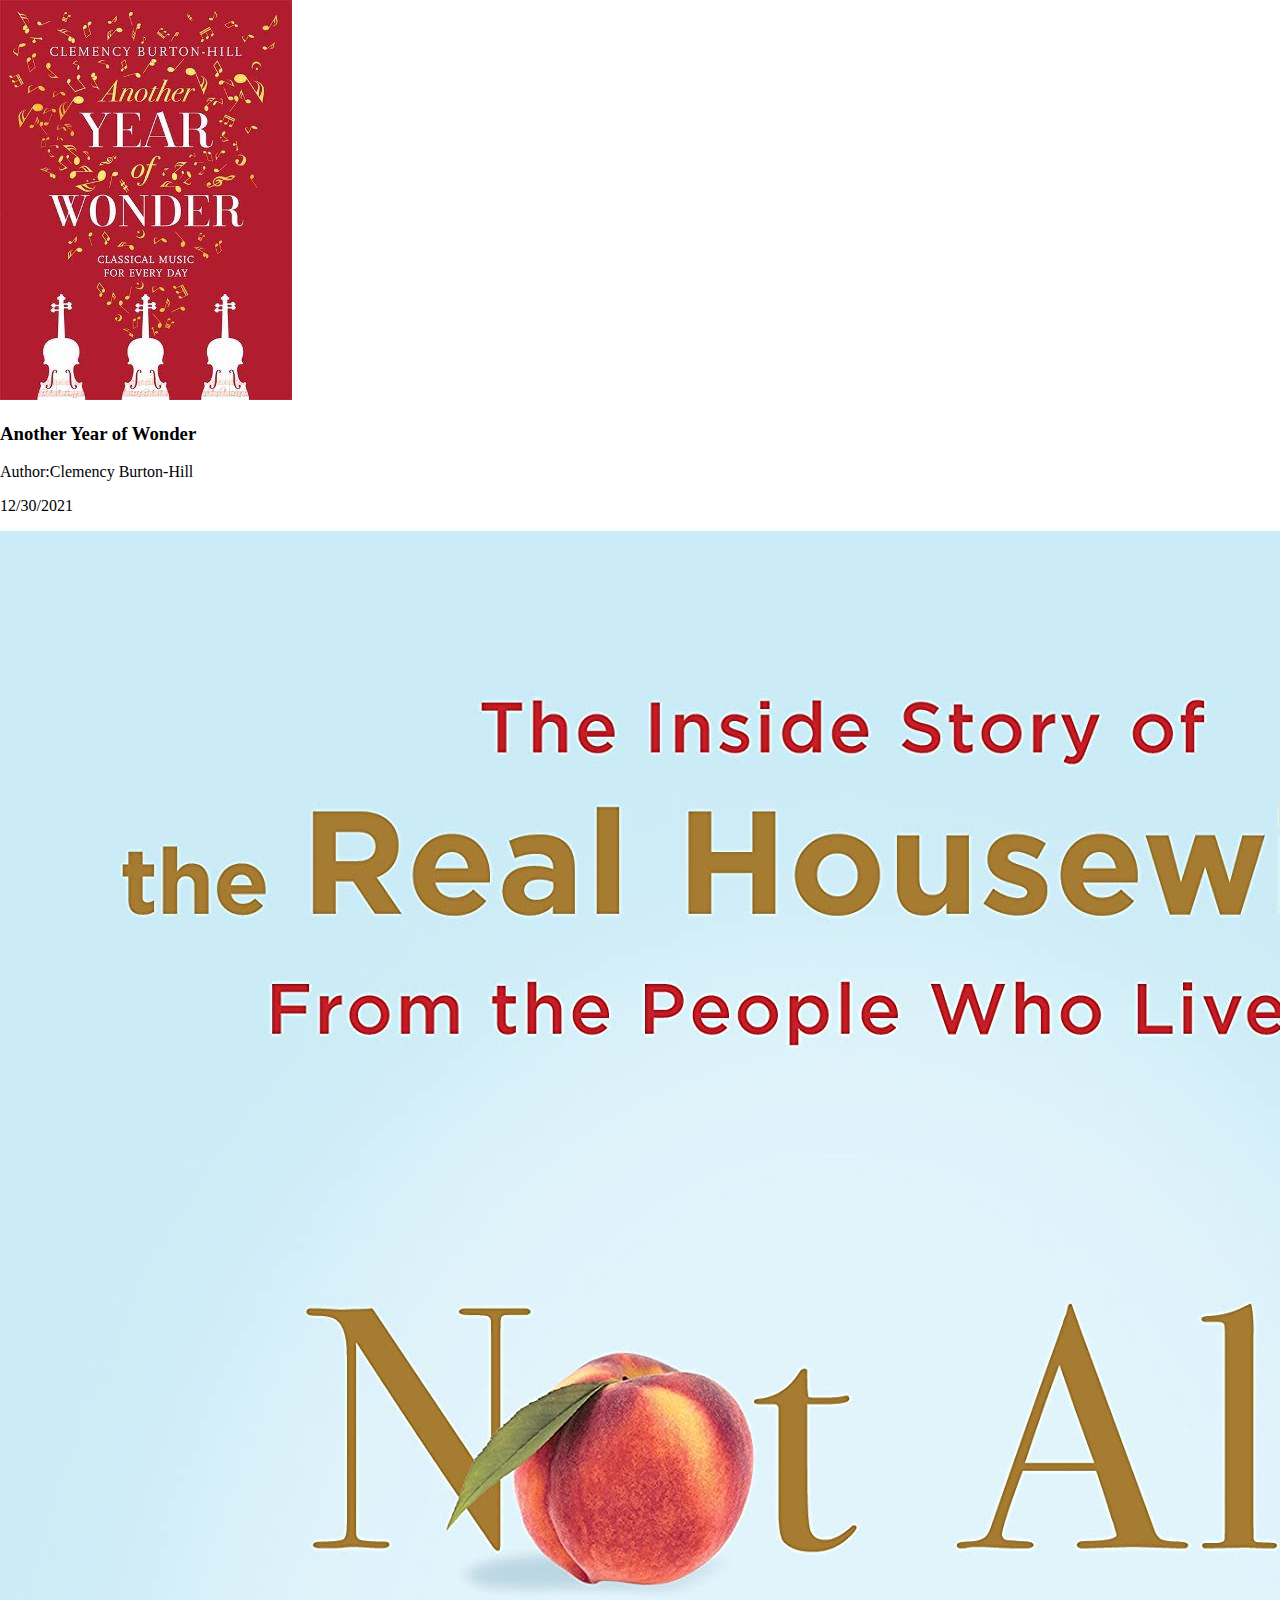
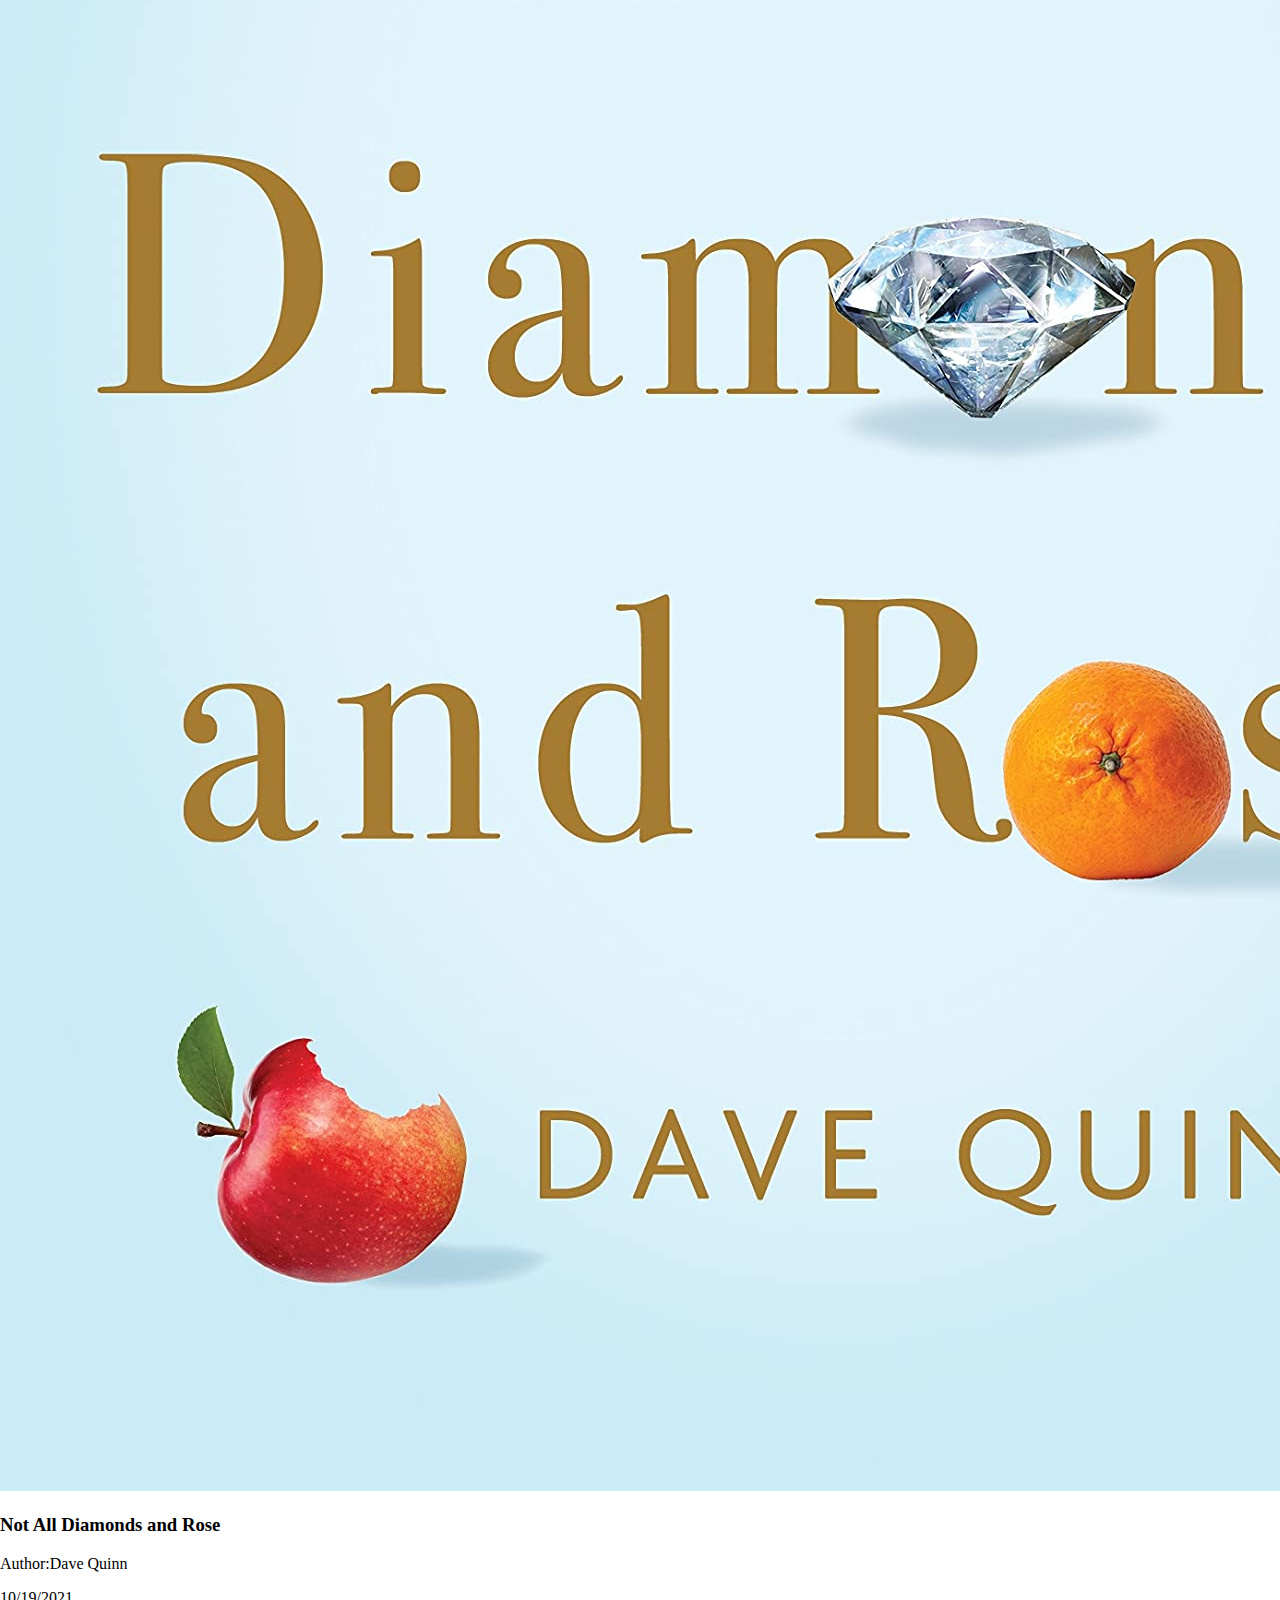
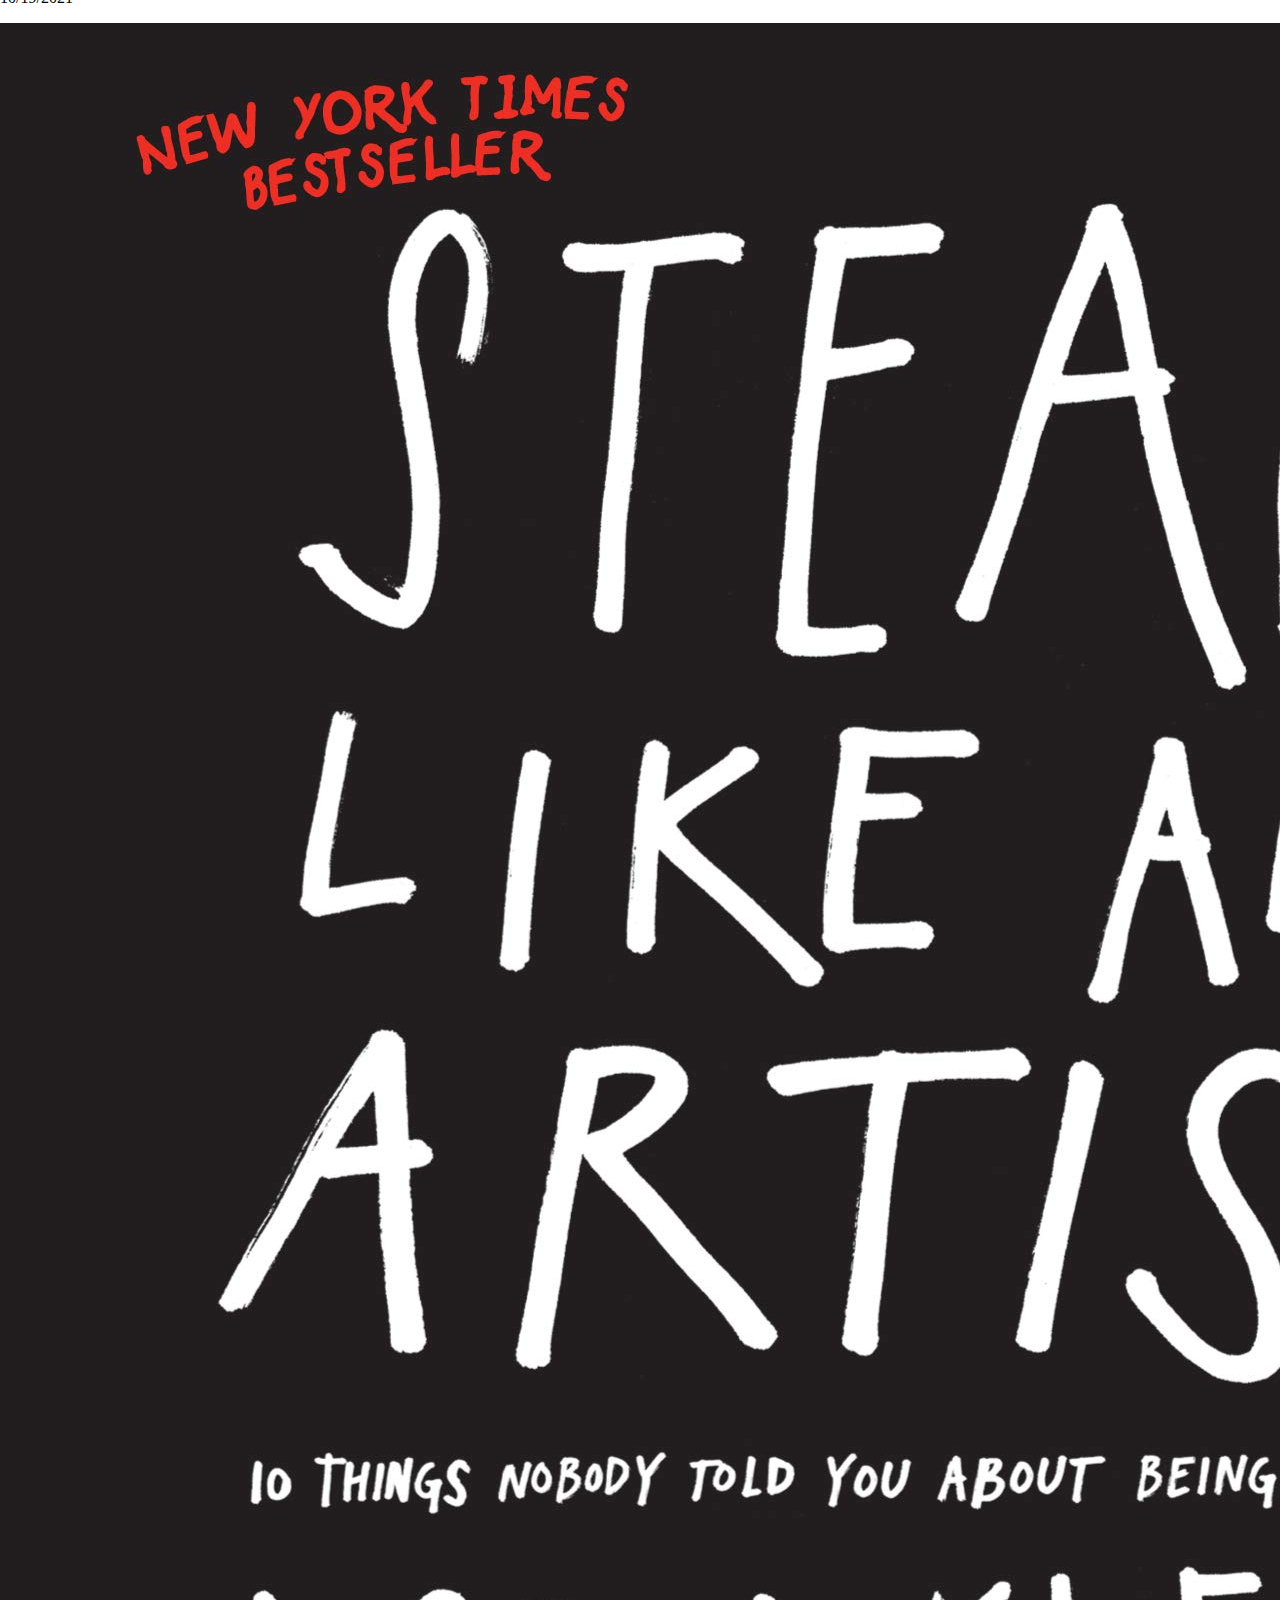
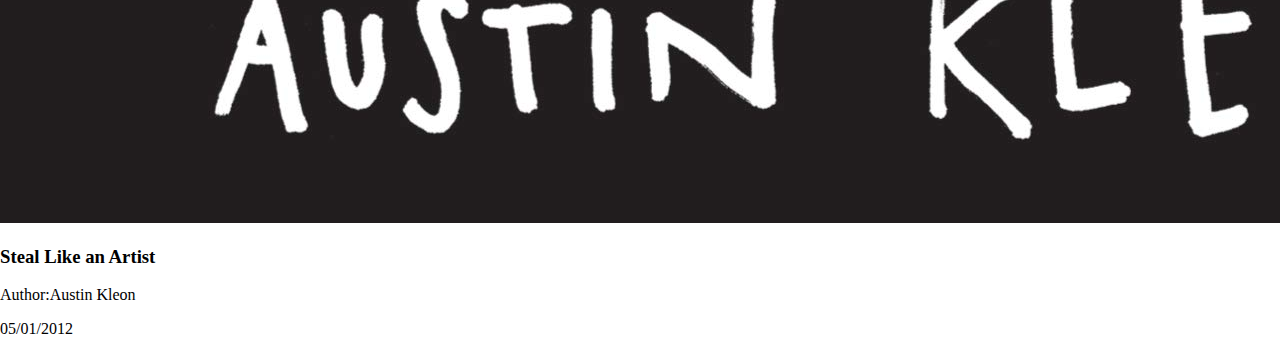
==== art&Photo.html @ 28f000ce "art html" ====
<!DOCTYPE html>
<html lang="en">
<head>
    <meta charset="UTF-8">
    <meta http-equiv="X-UA-Compatible" content="IE=edge">
    <meta name="viewport" content="width=device-width, initial-scale=1.0">
    <link rel="stylesheet" href="./assets/css/style.css" />
    <title>Art & Photography</title>
</head>

<body>
    
    <div class="book-item" itemscope itemtype="http://schema.org/Book">
        <div class="cover1-img">
            <img src="/assets/images/Another Year of Wonder.jpg" alt="Red BookCover with gold lettering" />
            <meta itemprop="isbn" content="97814722259370">
            <meta itemprop="name" content="Another Year of Wonder">
        </div>
        <div class="book1-info">
            <h3>Another Year of Wonder</h3>
            <p>Author:Clemency Burton-Hill</p>
            <p class="published" itemprop="datePublished">12/30/2021</p>
        </div>
    </div>

    <div class="book-item" itemscope itemtype="http://schema.org/Book">
        <div class="cover2-img">
            <img src="/assets/images/Not All Diamonds and Rose.jpg" alt="light blue bookCover with fruits in places of the letter o." />
            <meta itemprop="isbn" content="9781250765789">
            <meta itemprop="name" content="Not All Diamonds and Rose">
        </div>
        <div class="book2-info">
            <h3>Not All Diamonds and Rose</h3>
            <p>Author:Dave Quinn</p>
            <p class="published" itemprop="datePublished">10/19/2021</p>
        </div>
    </div>

    <div class="book-item" itemscope itemtype="http://schema.org/Book">
        <div class="cover3-img">
            <img src="/assets/images/Steal Like an Artist.jpg" alt="Black bookCover with white lettering" />
            <meta itemprop="isbn" content="9780761169253">
            <meta itemprop="name" content="Steal Like an Artist">
        </div>
        <div class="book3-info">
            <h3>Steal Like an Artist</h3>
            <p>Author:Austin Kleon</p>
            <p class="published" itemprop="datePublished">05/01/2012</p>
        </div>
    </div>
    
</body>
---- assets/css/style.css ----
:root {
    --primary: #fff;
    --secondary: #dbdbdb;
    --tertiary: #48c78e;
}

main {
    display: flex;
    flex-wrap: wrap;
    justify-content: flex-start;
}

.navbar {
    display: flex;
    justify-content: space-between;
    background: var(--secondary);
    padding: 10px;
}


body {
    margin: 0;
    padding: 0;
}

footer {
    text-align: center;
    padding-top: 50px;
}


.card {
    width: 400px;
    padding: 10px;
    margin-top: 50px;
    margin-left: 10px;
}

.genre-container {
    padding: 10px;
    margin-top: 50px;
    align-items: stretch;
}

.currently-reading {
    padding: 25px;
    margin: 20px;
}

.navbar-menu {
    padding-left: 20px;
}

.hide {
    display: none;
}
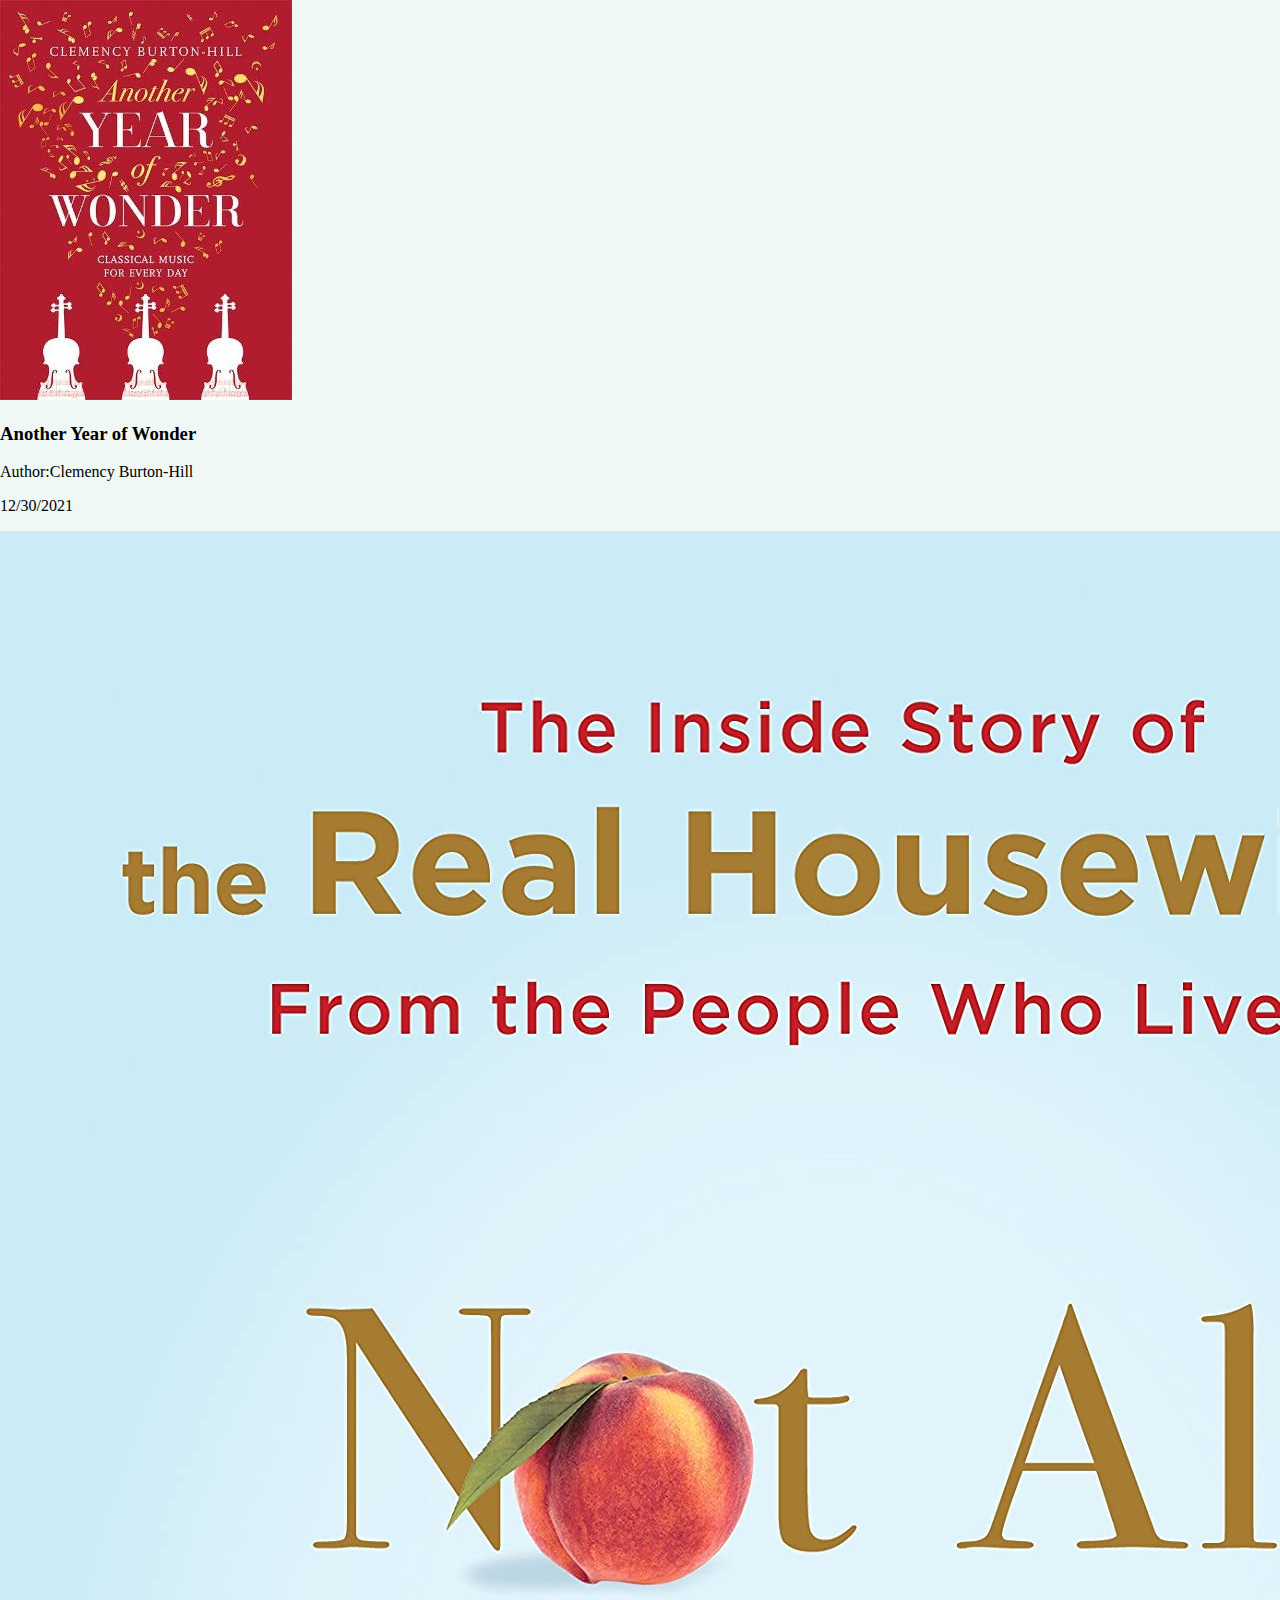
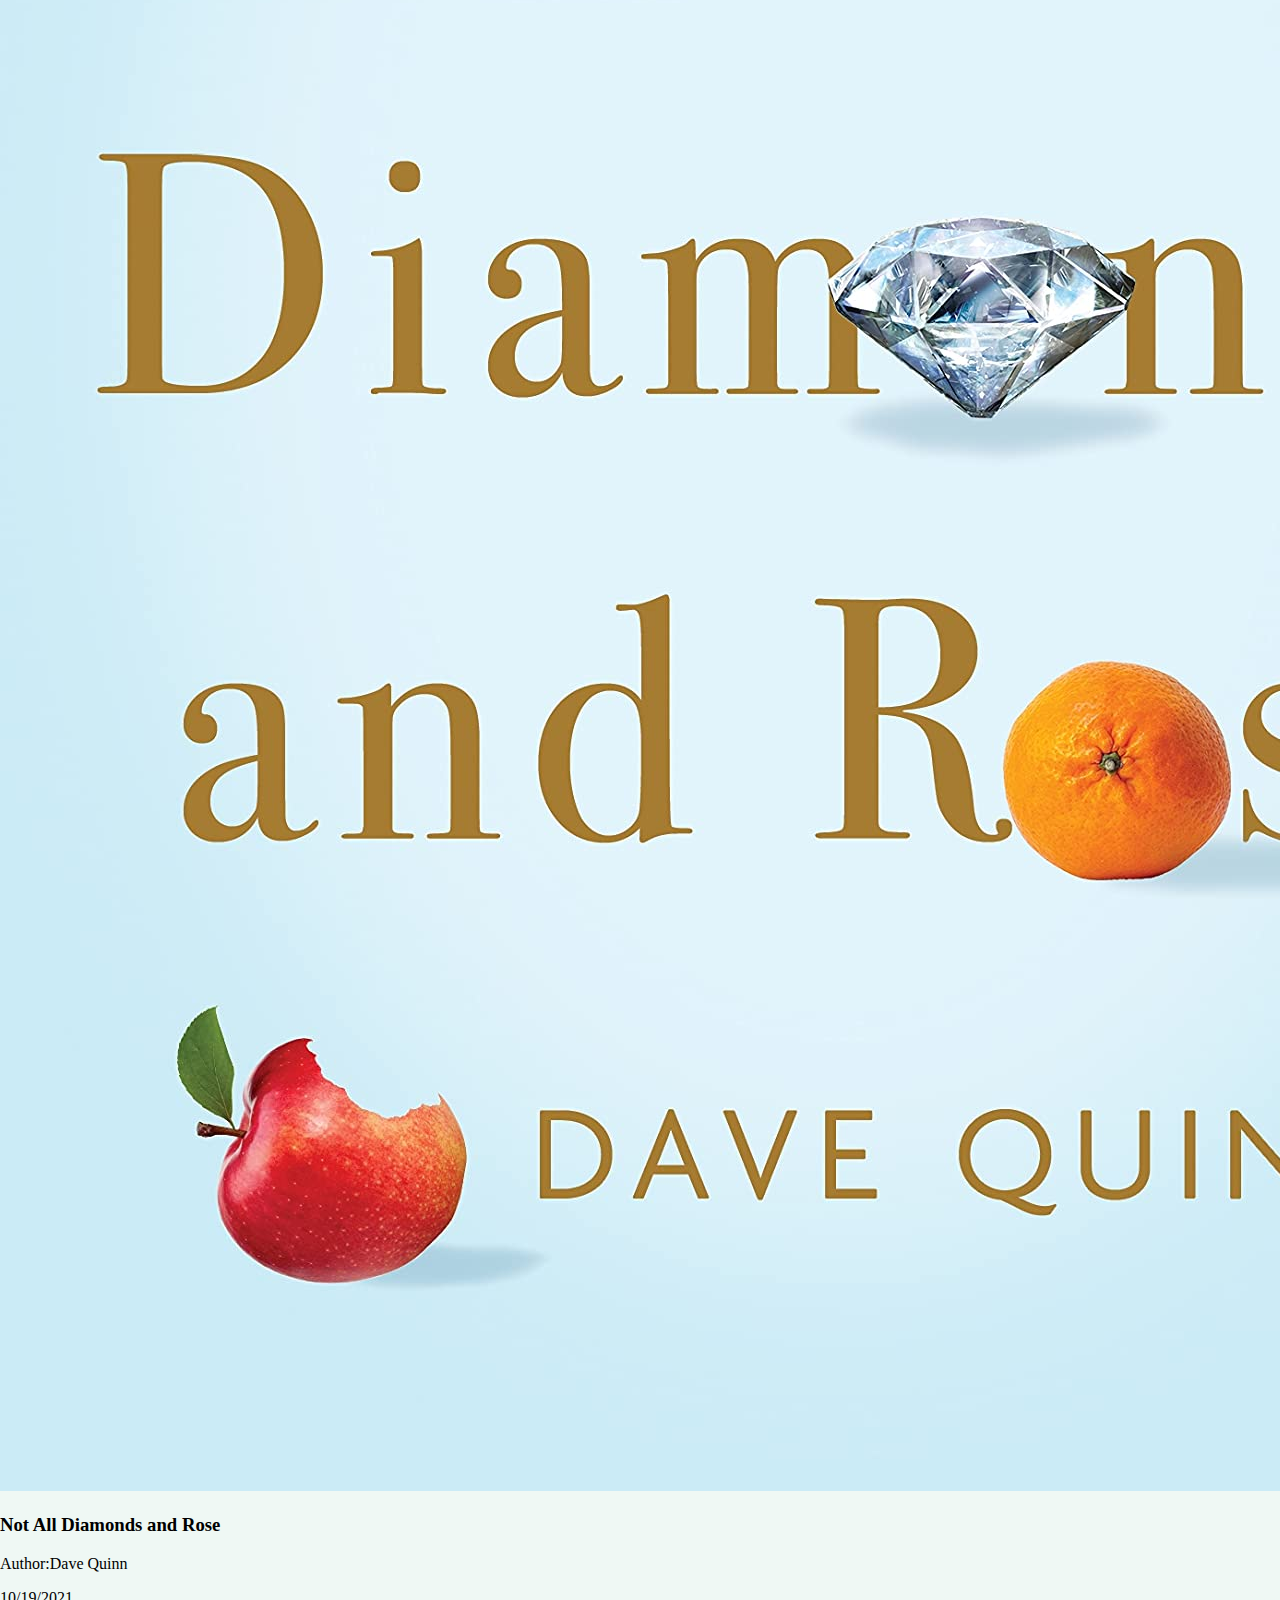
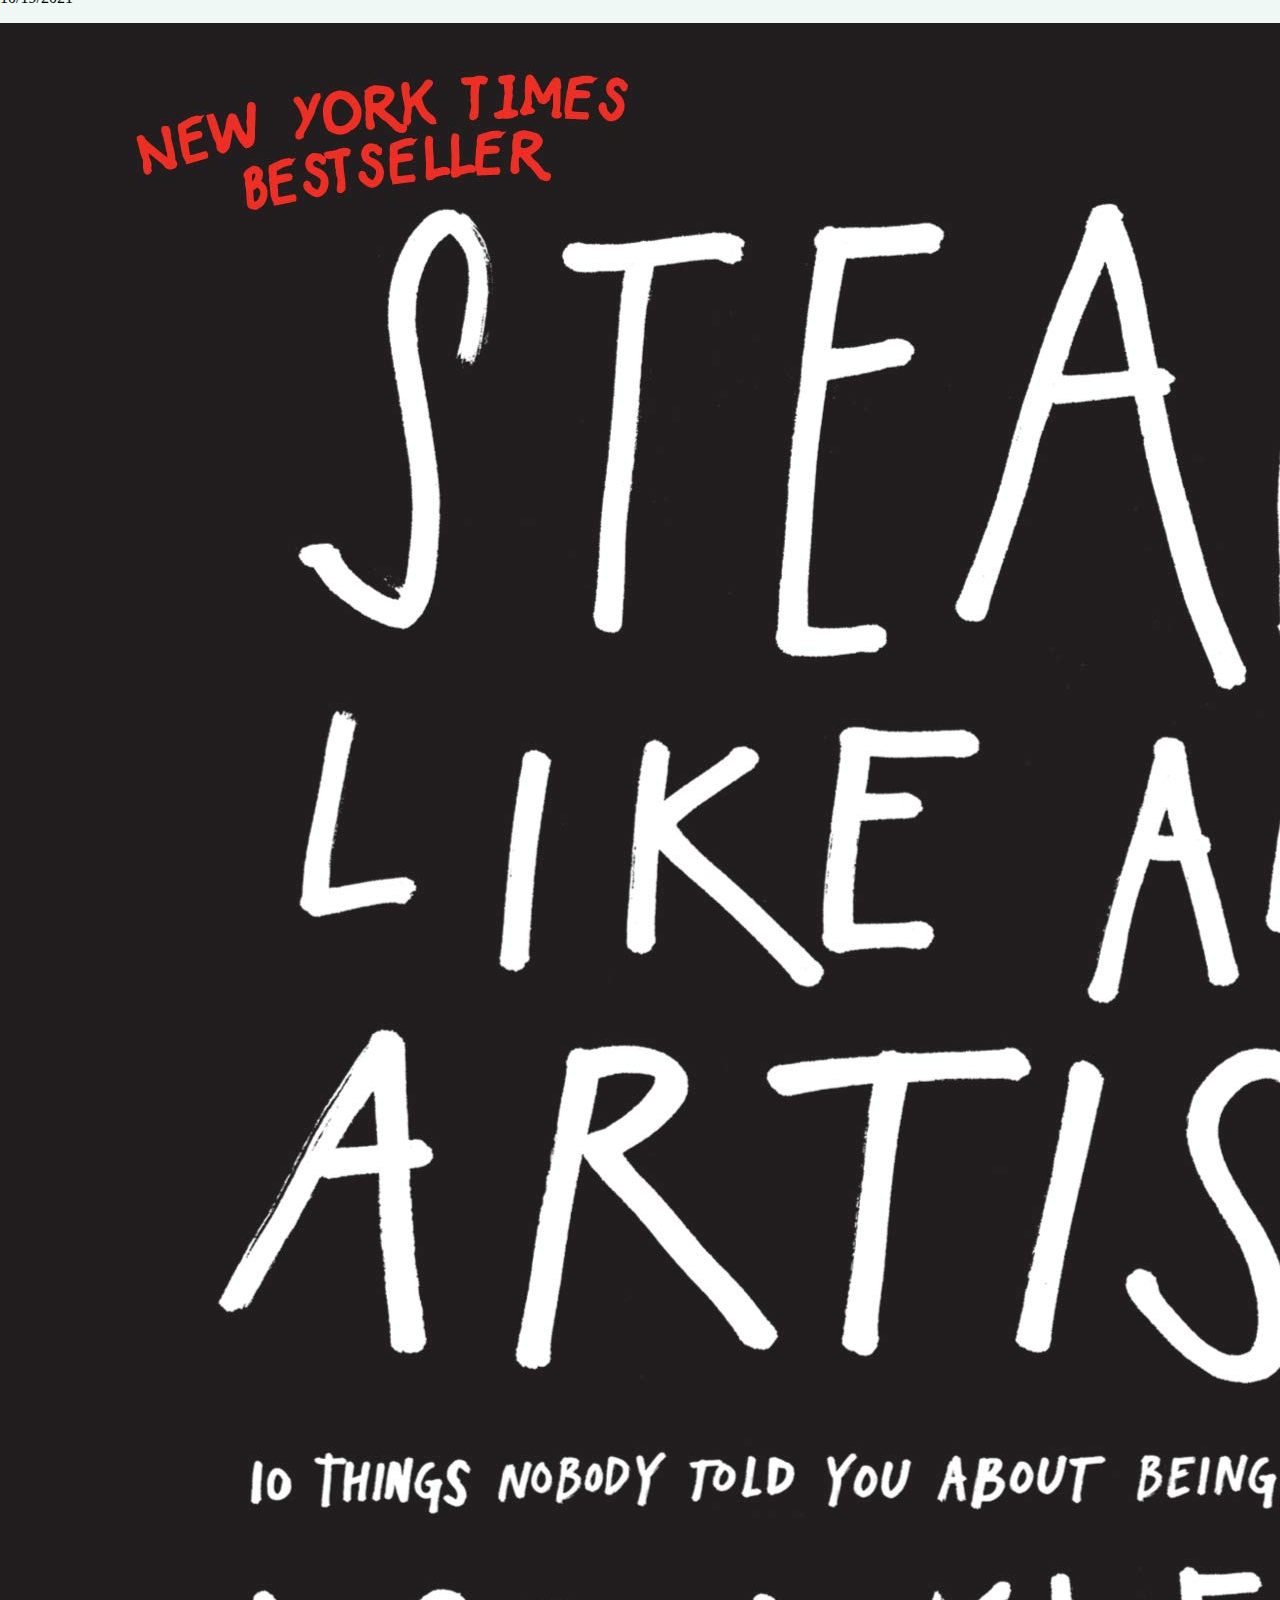
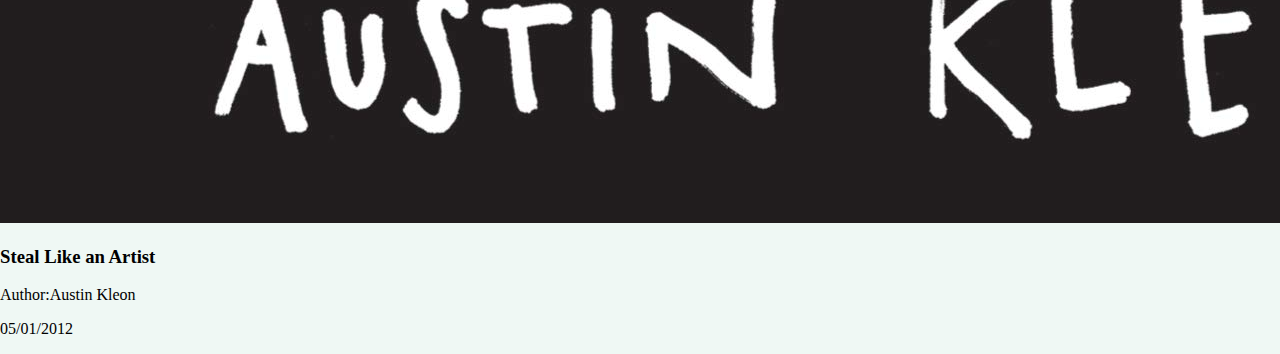
==== commit 62457273: "crime html" ====
--- a/art&Photo.html
+++ b/art&Photo.html
@@ -5,7 +5,7 @@
     <meta http-equiv="X-UA-Compatible" content="IE=edge">
     <meta name="viewport" content="width=device-width, initial-scale=1.0">
     <link rel="stylesheet" href="./assets/css/style.css" />
-    <title>Art & Photography</title>
+    <title>Art & Photography Books</title>
 </head>
 
 <body>
--- a/assets/css/style.css
+++ b/assets/css/style.css
@@ -21,6 +21,7 @@
 body {
     margin: 0;
     padding: 0;
+    background-color: #eff8f4;
 }
 
 footer {
@@ -36,6 +37,8 @@
     margin-left: 10px;
 }
 
+
+
 .genre-container {
     padding: 10px;
     margin-top: 50px;
@@ -45,6 +48,7 @@
 .currently-reading {
     padding: 25px;
     margin: 20px;
+    
 }
 
 .navbar-menu {
@@ -53,4 +57,6 @@
 
 .hide {
     display: none;
-}+}
+
+
